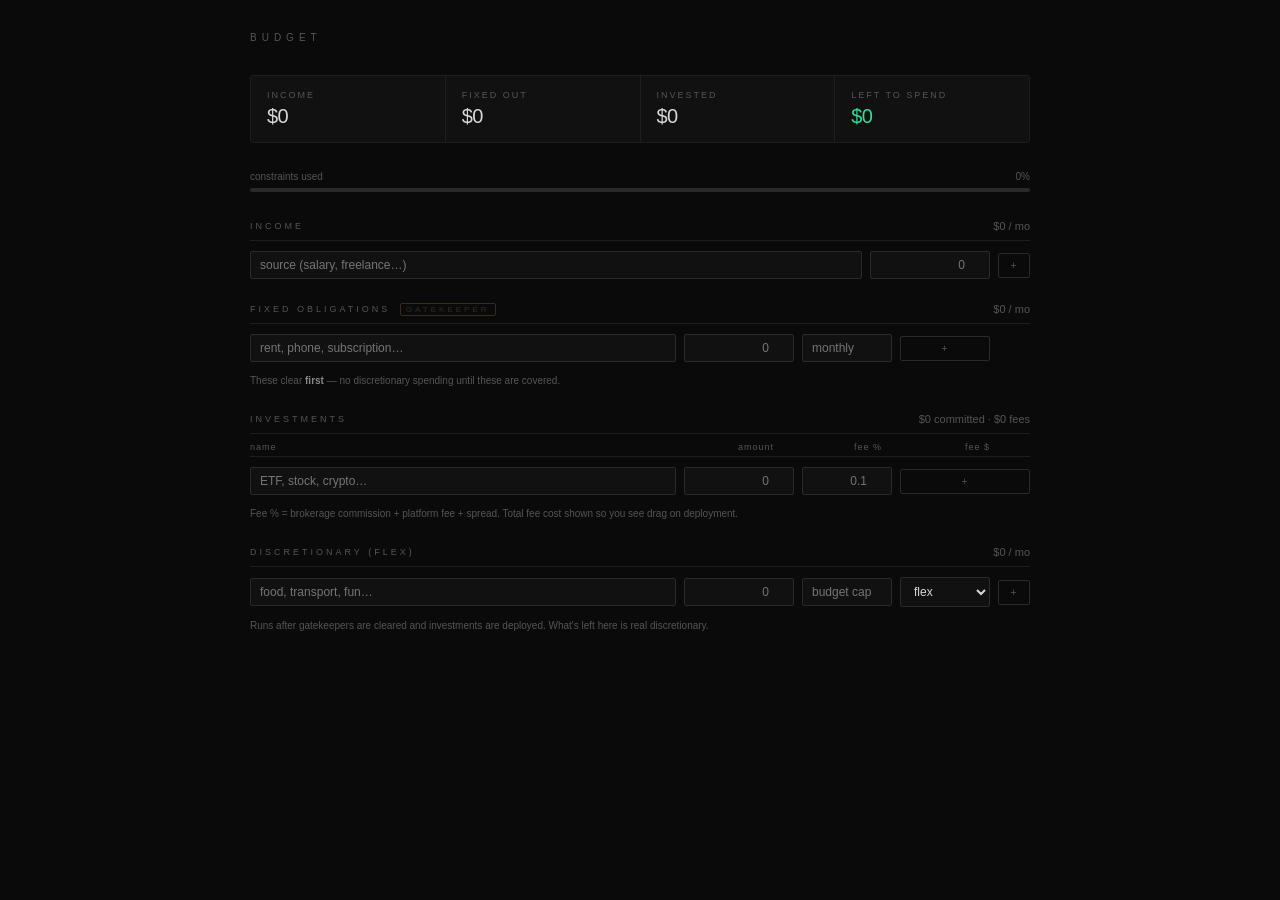
==== budget.html @ 81a368b5 "Add constraint-based budget tool + Budget tab Treasurer-style: income → fixed gatekeepers clear firs" ====
<!DOCTYPE html>
<html lang="en">
<head>
  <meta charset="UTF-8">
  <meta name="viewport" content="width=device-width,initial-scale=1">
  <title>Budget</title>
  <style>
    * { box-sizing: border-box; margin: 0; padding: 0; }
    :root {
      --bg: #0a0a0a;
      --surface: #111;
      --border: #1e1e1e;
      --border2: #2a2a2a;
      --text: #d8d8d8;
      --muted: #555;
      --accent: #f70;
      --green: #3d9;
      --red: #e44;
      --blue: #7ab3ff;
    }
    body {
      background: var(--bg);
      color: var(--text);
      font-family: 'Helvetica Neue', Helvetica, sans-serif;
      font-size: 13px;
      min-height: 100vh;
    }
    .shell { max-width: 820px; margin: 0 auto; padding: 32px 20px 80px; }

    h1 { font-size: 10px; letter-spacing: 5px; text-transform: uppercase; color: var(--muted); font-weight: 400; margin-bottom: 32px; }

    /* Summary bar */
    .summary {
      display: grid;
      grid-template-columns: repeat(4, 1fr);
      gap: 1px;
      background: var(--border);
      border: 1px solid var(--border);
      border-radius: 3px;
      margin-bottom: 28px;
    }
    .summary-cell {
      background: var(--surface);
      padding: 14px 16px;
    }
    .summary-cell:first-child { border-radius: 2px 0 0 2px; }
    .summary-cell:last-child  { border-radius: 0 2px 2px 0; }
    .s-label { font-size: 9px; letter-spacing: 2px; text-transform: uppercase; color: var(--muted); margin-bottom: 5px; }
    .s-val   { font-size: 20px; font-weight: 300; letter-spacing: -0.5px; }
    .s-val.pos { color: var(--green); }
    .s-val.neg { color: var(--red); }
    .s-val.warn { color: var(--accent); }

    /* constraint bar */
    .bar-wrap { margin-bottom: 28px; }
    .bar-label { display: flex; justify-content: space-between; font-size: 10px; color: var(--muted); margin-bottom: 6px; }
    .bar-track { height: 4px; background: var(--border2); border-radius: 2px; overflow: hidden; }
    .bar-fill  { height: 100%; border-radius: 2px; transition: width 0.3s; }
    .bar-fill.ok   { background: var(--green); }
    .bar-fill.warn { background: var(--accent); }
    .bar-fill.over { background: var(--red); }

    /* sections */
    section { margin-bottom: 24px; }
    .section-head {
      display: flex; justify-content: space-between; align-items: center;
      padding: 0 0 8px;
      border-bottom: 1px solid var(--border);
      margin-bottom: 0;
    }
    .section-title { font-size: 9px; letter-spacing: 3px; text-transform: uppercase; color: var(--muted); }
    .section-total { font-size: 11px; color: var(--muted); }

    /* rows */
    .row {
      display: grid;
      grid-template-columns: 1fr 110px 90px 32px;
      gap: 8px;
      align-items: center;
      padding: 9px 0;
      border-bottom: 1px solid var(--border);
    }
    .row:last-of-type { border-bottom: none; }
    .row input[type=text], .row input[type=number] {
      background: transparent;
      border: none;
      color: var(--text);
      font-size: 12px;
      font-family: inherit;
      outline: none;
      width: 100%;
    }
    .row input[type=text]::placeholder,
    .row input[type=number]::placeholder { color: var(--muted); }
    .row input[type=number] { text-align: right; }
    .row .tag {
      font-size: 9px; letter-spacing: 1px; text-transform: uppercase;
      color: var(--muted);
      padding: 2px 6px;
      border: 1px solid var(--border2);
      border-radius: 2px;
      text-align: center;
    }
    .row .tag.fixed  { border-color: #3a2a1a; color: var(--accent); }
    .row .tag.invest { border-color: #1a2a3a; color: var(--blue); }
    .row .tag.flex   { border-color: #1a2a1a; color: var(--green); }
    .del {
      background: none; border: none; color: var(--border2);
      cursor: pointer; font-size: 14px; line-height: 1;
      transition: color 0.15s; padding: 0; text-align: center;
    }
    .del:hover { color: var(--red); }

    /* add row */
    .add-area {
      display: grid;
      grid-template-columns: 1fr 110px 90px 90px 32px;
      gap: 8px;
      align-items: center;
      padding: 10px 0 0;
    }
    .add-area input, .add-area select {
      background: var(--surface);
      border: 1px solid var(--border2);
      color: var(--text);
      font-size: 12px;
      font-family: inherit;
      padding: 6px 9px;
      border-radius: 2px;
      outline: none;
    }
    .add-area input[type=number] { text-align: right; }
    .add-area select option { background: #111; }
    .add-btn {
      background: none; border: 1px solid var(--border2); color: var(--muted);
      padding: 6px 0; font-size: 10px; letter-spacing: 1px; text-transform: uppercase;
      border-radius: 2px; cursor: pointer; transition: border-color 0.15s, color 0.15s;
    }
    .add-btn:hover { border-color: var(--accent); color: var(--accent); }

    /* investment block */
    .invest-meta {
      display: grid;
      grid-template-columns: 1fr 100px 100px 100px 32px;
      gap: 8px;
      align-items: center;
      padding: 9px 0;
      border-bottom: 1px solid var(--border);
      font-size: 12px;
    }
    .invest-meta:last-of-type { border-bottom: none; }
    .invest-meta input[type=text], .invest-meta input[type=number] {
      background: transparent; border: none; color: var(--text);
      font-family: inherit; font-size: 12px; outline: none; width: 100%;
    }
    .invest-meta input[type=number] { text-align: right; }
    .fee-note { font-size: 10px; color: var(--muted); text-align: right; }

    /* income */
    .income-row {
      display: grid;
      grid-template-columns: 1fr 120px 32px;
      gap: 8px; align-items: center;
      padding: 9px 0; border-bottom: 1px solid var(--border);
    }
    .income-row:last-of-type { border-bottom: none; }
    .income-row input[type=text], .income-row input[type=number] {
      background: transparent; border: none; color: var(--text);
      font-family: inherit; font-size: 12px; outline: none; width: 100%;
    }
    .income-row input[type=number] { text-align: right; }

    .note { font-size: 10px; color: var(--muted); padding: 10px 0 0; line-height: 1.7; }
    .note strong { color: #888; }

    @media(max-width:560px){
      .summary { grid-template-columns: 1fr 1fr; }
      .row { grid-template-columns: 1fr 90px 28px; }
      .row .tag { display: none; }
      .add-area { grid-template-columns: 1fr 90px 80px 28px; }
      .add-area select { display: none; }
      .invest-meta { grid-template-columns: 1fr 80px 80px 80px 28px; }
    }
  </style>
</head>
<body>
<div class="shell">
  <h1>Budget</h1>

  <!-- Summary -->
  <div class="summary">
    <div class="summary-cell">
      <div class="s-label">income</div>
      <div class="s-val" id="totalIncome">$0</div>
    </div>
    <div class="summary-cell">
      <div class="s-label">fixed out</div>
      <div class="s-val" id="totalFixed">$0</div>
    </div>
    <div class="summary-cell">
      <div class="s-label">invested</div>
      <div class="s-val" id="totalInvested">$0</div>
    </div>
    <div class="summary-cell">
      <div class="s-label">left to spend</div>
      <div class="s-val" id="leftover">$0</div>
    </div>
  </div>

  <!-- Constraint bar -->
  <div class="bar-wrap">
    <div class="bar-label">
      <span>constraints used</span>
      <span id="barPct">0%</span>
    </div>
    <div class="bar-track"><div class="bar-fill ok" id="barFill" style="width:0%"></div></div>
  </div>

  <!-- Income section -->
  <section id="sec-income">
    <div class="section-head">
      <span class="section-title">income</span>
      <span class="section-total" id="incomeTotal">$0 / mo</span>
    </div>
    <div id="incomeRows"></div>
    <div class="add-area" style="grid-template-columns:1fr 120px 32px">
      <input type="text"   id="newIncomeName" placeholder="source (salary, freelance…)">
      <input type="number" id="newIncomeAmt"  placeholder="0" min="0">
      <button class="add-btn" onclick="addIncome()">+</button>
    </div>
  </section>

  <!-- Fixed expenses -->
  <section id="sec-fixed">
    <div class="section-head">
      <span class="section-title">fixed obligations <span style="color:#3a2a1a;border:1px solid #3a2a1a;padding:1px 5px;border-radius:2px;font-size:8px;margin-left:4px">gatekeeper</span></span>
      <span class="section-total" id="fixedTotal">$0 / mo</span>
    </div>
    <div id="fixedRows"></div>
    <div class="add-area">
      <input type="text"   id="newFixedName" placeholder="rent, phone, subscription…">
      <input type="number" id="newFixedAmt"  placeholder="0" min="0">
      <input type="text"   id="newFixedFreq" placeholder="monthly" style="grid-column:span 1">
      <select id="newFixedType" style="display:none"></select>
      <button class="add-btn" onclick="addFixed()">+</button>
    </div>
    <p class="note">These clear <strong>first</strong> — no discretionary spending until these are covered.</p>
  </section>

  <!-- Investments -->
  <section id="sec-invest">
    <div class="section-head">
      <span class="section-title">investments</span>
      <span class="section-total" id="investTotal">$0 committed · $0 fees</span>
    </div>
    <div style="display:grid;grid-template-columns:1fr 100px 100px 100px 32px;gap:8px;padding:8px 0 4px;border-bottom:1px solid var(--border)">
      <span style="font-size:9px;color:var(--muted);letter-spacing:1px">name</span>
      <span style="font-size:9px;color:var(--muted);letter-spacing:1px;text-align:right">amount</span>
      <span style="font-size:9px;color:var(--muted);letter-spacing:1px;text-align:right">fee %</span>
      <span style="font-size:9px;color:var(--muted);letter-spacing:1px;text-align:right">fee $</span>
      <span></span>
    </div>
    <div id="investRows"></div>
    <div class="add-area">
      <input type="text"   id="newInvestName"  placeholder="ETF, stock, crypto…">
      <input type="number" id="newInvestAmt"   placeholder="0"    min="0" step="1">
      <input type="number" id="newInvestFee"   placeholder="0.1"  min="0" step="0.01" title="brokerage/platform fee %">
      <button class="add-btn" onclick="addInvest()" style="grid-column:span 2">+</button>
    </div>
    <p class="note">Fee % = brokerage commission + platform fee + spread. Total fee cost shown so you see drag on deployment.</p>
  </section>

  <!-- Flex spending -->
  <section id="sec-flex">
    <div class="section-head">
      <span class="section-title">discretionary <span style="font-size:9px;color:var(--muted)">(flex)</span></span>
      <span class="section-total" id="flexTotal">$0 / mo</span>
    </div>
    <div id="flexRows"></div>
    <div class="add-area">
      <input type="text"   id="newFlexName" placeholder="food, transport, fun…">
      <input type="number" id="newFlexAmt"  placeholder="0" min="0">
      <input type="text"   id="newFlexBudget" placeholder="budget cap">
      <select id="newFlexCat">
        <option value="flex">flex</option>
      </select>
      <button class="add-btn" onclick="addFlex()">+</button>
    </div>
    <p class="note">Runs after gatekeepers are cleared and investments are deployed. What's left here is real discretionary.</p>
  </section>

</div>

<script>
// ── State ───────────────────────────────────────────────────────────────
let income  = JSON.parse(localStorage.getItem('b_income')  || '[]');
let fixed   = JSON.parse(localStorage.getItem('b_fixed')   || '[]');
let invests = JSON.parse(localStorage.getItem('b_invest')  || '[]');
let flex    = JSON.parse(localStorage.getItem('b_flex')    || '[]');

function save() {
  localStorage.setItem('b_income',  JSON.stringify(income));
  localStorage.setItem('b_fixed',   JSON.stringify(fixed));
  localStorage.setItem('b_invest',  JSON.stringify(invests));
  localStorage.setItem('b_flex',    JSON.stringify(flex));
}

function fmt(n) {
  if (n == null || isNaN(n)) return '$0';
  const abs = Math.abs(n);
  const str = abs >= 1000
    ? '$' + (abs/1000).toFixed(1).replace(/\.0$/, '') + 'k'
    : '$' + abs.toFixed(0);
  return n < 0 ? '-' + str : str;
}

// ── Render ──────────────────────────────────────────────────────────────
function render() {
  renderIncome();
  renderFixed();
  renderInvest();
  renderFlex();
  updateSummary();
}

function renderIncome() {
  const el = document.getElementById('incomeRows');
  el.innerHTML = income.map((row, i) => `
    <div class="income-row">
      <input type="text" value="${esc(row.name)}" placeholder="source"
        oninput="income[${i}].name=this.value;save();updateSummary()">
      <input type="number" value="${row.amt}" min="0"
        oninput="income[${i}].amt=parseFloat(this.value)||0;save();updateSummary()">
      <button class="del" onclick="income.splice(${i},1);save();render()">×</button>
    </div>`).join('');
}

function renderFixed() {
  const el = document.getElementById('fixedRows');
  el.innerHTML = fixed.map((row, i) => `
    <div class="row">
      <input type="text" value="${esc(row.name)}" placeholder="name"
        oninput="fixed[${i}].name=this.value;save();updateSummary()">
      <input type="number" value="${row.amt}" min="0"
        oninput="fixed[${i}].amt=parseFloat(this.value)||0;save();updateSummary()">
      <span class="tag fixed">fixed</span>
      <button class="del" onclick="fixed.splice(${i},1);save();render()">×</button>
    </div>`).join('');
}

function renderInvest() {
  const el = document.getElementById('investRows');
  el.innerHTML = invests.map((row, i) => {
    const feeDollar = ((row.fee || 0) / 100) * (row.amt || 0);
    return `
    <div class="invest-meta">
      <input type="text" value="${esc(row.name)}" placeholder="name"
        oninput="invests[${i}].name=this.value;save();updateSummary()">
      <input type="number" value="${row.amt}" min="0" style="text-align:right"
        oninput="invests[${i}].amt=parseFloat(this.value)||0;save();renderInvest();updateSummary()">
      <input type="number" value="${row.fee}" min="0" step="0.01" style="text-align:right"
        oninput="invests[${i}].fee=parseFloat(this.value)||0;save();renderInvest();updateSummary()"
        title="brokerage + platform fee %">
      <span class="fee-note" style="color:var(--blue)">${fmt(feeDollar)}</span>
      <button class="del" onclick="invests.splice(${i},1);save();render()">×</button>
    </div>`;
  }).join('');
}

function renderFlex() {
  const el = document.getElementById('flexRows');
  el.innerHTML = flex.map((row, i) => `
    <div class="row">
      <input type="text" value="${esc(row.name)}" placeholder="name"
        oninput="flex[${i}].name=this.value;save();updateSummary()">
      <input type="number" value="${row.amt}" min="0"
        oninput="flex[${i}].amt=parseFloat(this.value)||0;save();updateSummary()">
      <span class="tag flex">flex</span>
      <button class="del" onclick="flex.splice(${i},1);save();render()">×</button>
    </div>`).join('');
}

// ── Summary ─────────────────────────────────────────────────────────────
function updateSummary() {
  const totalIn   = income.reduce((s,r)  => s + (r.amt||0), 0);
  const totalFix  = fixed.reduce((s,r)   => s + (r.amt||0), 0);
  const totalInv  = invests.reduce((s,r) => s + (r.amt||0), 0);
  const totalFees = invests.reduce((s,r) => s + ((r.fee||0)/100)*(r.amt||0), 0);
  const totalFlex = flex.reduce((s,r)    => s + (r.amt||0), 0);
  const totalOut  = totalFix + totalInv + totalFees + totalFlex;
  const left      = totalIn - totalOut;
  const pct       = totalIn > 0 ? Math.min((totalOut / totalIn) * 100, 100) : 0;

  document.getElementById('totalIncome').textContent   = fmt(totalIn);
  document.getElementById('totalFixed').textContent    = fmt(totalFix);
  document.getElementById('totalInvested').textContent = fmt(totalInv);

  const leftEl = document.getElementById('leftover');
  leftEl.textContent = fmt(left);
  leftEl.className = 's-val ' + (left < 0 ? 'neg' : left < totalIn * 0.1 ? 'warn' : 'pos');

  document.getElementById('incomeTotal').textContent  = fmt(totalIn) + ' / mo';
  document.getElementById('fixedTotal').textContent   = fmt(totalFix) + ' / mo';
  document.getElementById('investTotal').textContent  =
    fmt(totalInv) + ' committed · ' + fmt(totalFees) + ' fees';
  document.getElementById('flexTotal').textContent    = fmt(totalFlex) + ' / mo';

  document.getElementById('barPct').textContent = Math.round(pct) + '%';
  const fill = document.getElementById('barFill');
  fill.style.width = pct + '%';
  fill.className = 'bar-fill ' + (pct < 70 ? 'ok' : pct < 90 ? 'warn' : 'over');
}

// ── Add handlers ─────────────────────────────────────────────────────────
function addIncome() {
  const name = document.getElementById('newIncomeName').value.trim();
  const amt  = parseFloat(document.getElementById('newIncomeAmt').value) || 0;
  if (!name && !amt) return;
  income.push({ name: name || 'income', amt });
  document.getElementById('newIncomeName').value = '';
  document.getElementById('newIncomeAmt').value  = '';
  save(); render();
}
function addFixed() {
  const name = document.getElementById('newFixedName').value.trim();
  const amt  = parseFloat(document.getElementById('newFixedAmt').value) || 0;
  if (!name && !amt) return;
  fixed.push({ name: name || 'expense', amt });
  document.getElementById('newFixedName').value = '';
  document.getElementById('newFixedAmt').value  = '';
  save(); render();
}
function addInvest() {
  const name = document.getElementById('newInvestName').value.trim();
  const amt  = parseFloat(document.getElementById('newInvestAmt').value) || 0;
  const fee  = parseFloat(document.getElementById('newInvestFee').value) || 0;
  if (!name && !amt) return;
  invests.push({ name: name || 'investment', amt, fee });
  document.getElementById('newInvestName').value = '';
  document.getElementById('newInvestAmt').value  = '';
  document.getElementById('newInvestFee').value  = '';
  save(); render();
}
function addFlex() {
  const name = document.getElementById('newFlexName').value.trim();
  const amt  = parseFloat(document.getElementById('newFlexAmt').value) || 0;
  if (!name && !amt) return;
  flex.push({ name: name || 'spending', amt });
  document.getElementById('newFlexName').value = '';
  document.getElementById('newFlexAmt').value  = '';
  save(); render();
}

// ── Enter key support ────────────────────────────────────────────────────
['newIncomeName','newIncomeAmt'].forEach(id =>
  document.getElementById(id).addEventListener('keydown', e => e.key==='Enter' && addIncome())
);
['newFixedName','newFixedAmt','newFixedFreq'].forEach(id =>
  document.getElementById(id).addEventListener('keydown', e => e.key==='Enter' && addFixed())
);
['newInvestName','newInvestAmt','newInvestFee'].forEach(id =>
  document.getElementById(id).addEventListener('keydown', e => e.key==='Enter' && addInvest())
);
['newFlexName','newFlexAmt'].forEach(id =>
  document.getElementById(id).addEventListener('keydown', e => e.key==='Enter' && addFlex())
);

function esc(s) { return (s||'').replace(/"/g,'&quot;').replace(/</g,'&lt;'); }

render();
</script>
</body>
</html>
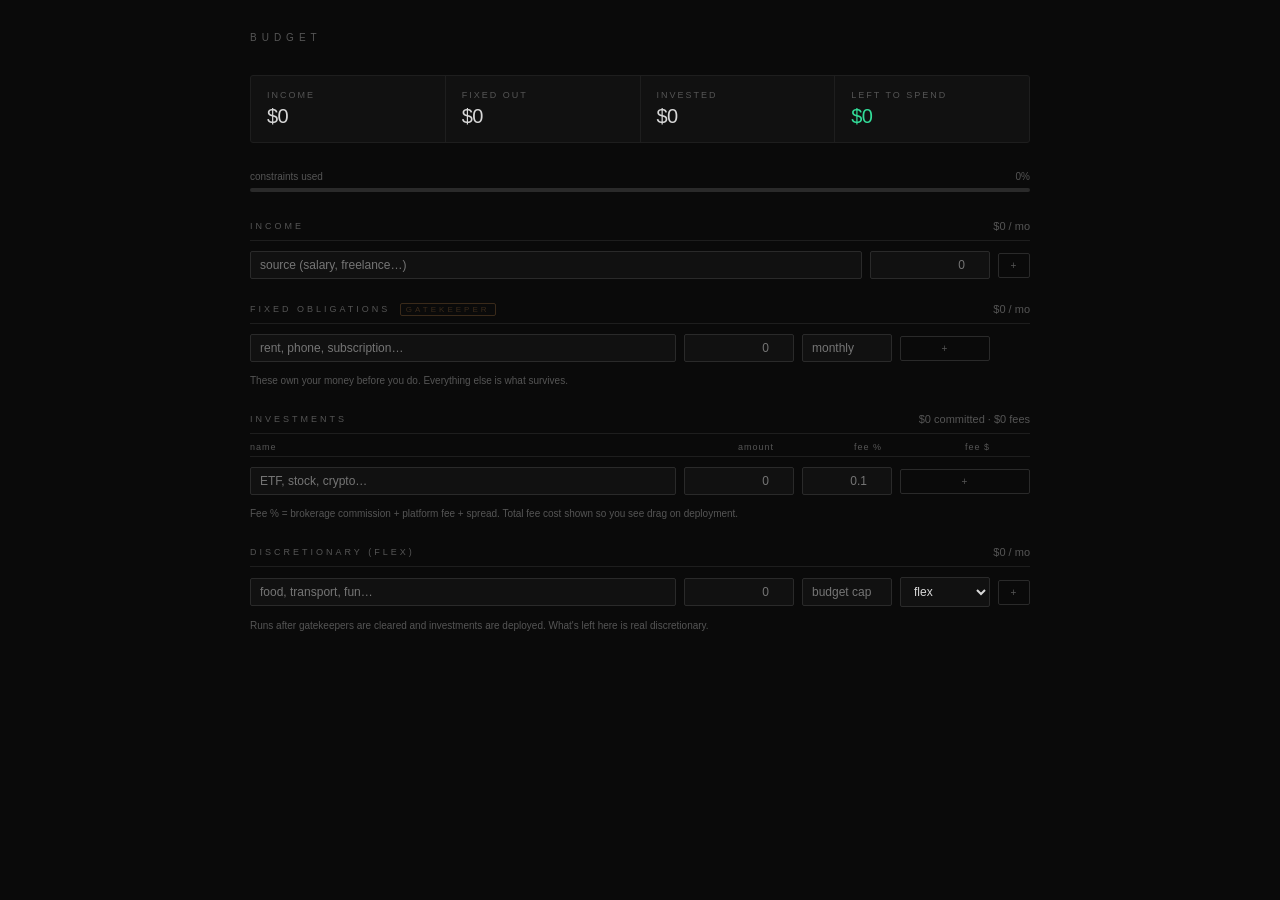
==== commit 022f73e6: "Remove budget tab from nav; sharpen gatekeeper flavour text" ====
--- a/budget.html
+++ b/budget.html
@@ -244,7 +244,7 @@
       <select id="newFixedType" style="display:none"></select>
       <button class="add-btn" onclick="addFixed()">+</button>
     </div>
-    <p class="note">These clear <strong>first</strong> — no discretionary spending until these are covered.</p>
+    <p class="note">These own your money before you do. Everything else is what survives.</p>
   </section>
 
   <!-- Investments -->
